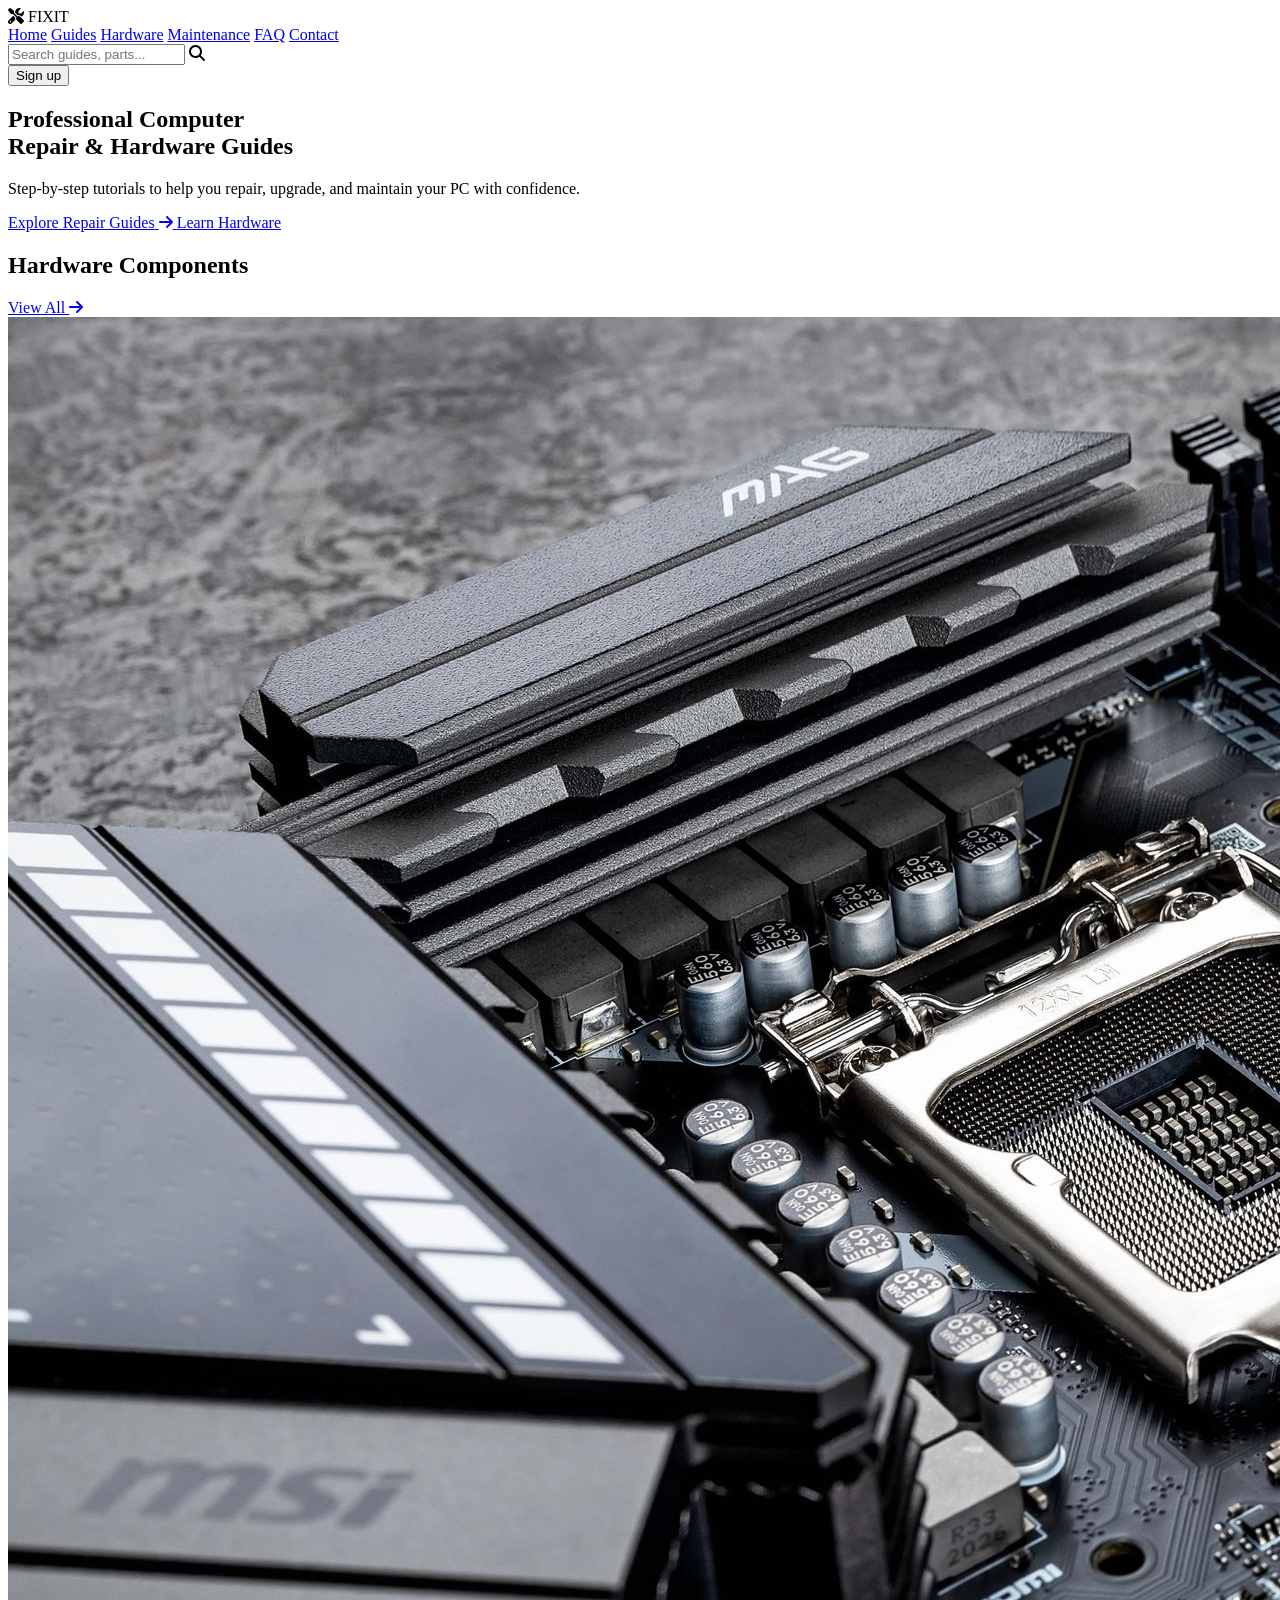
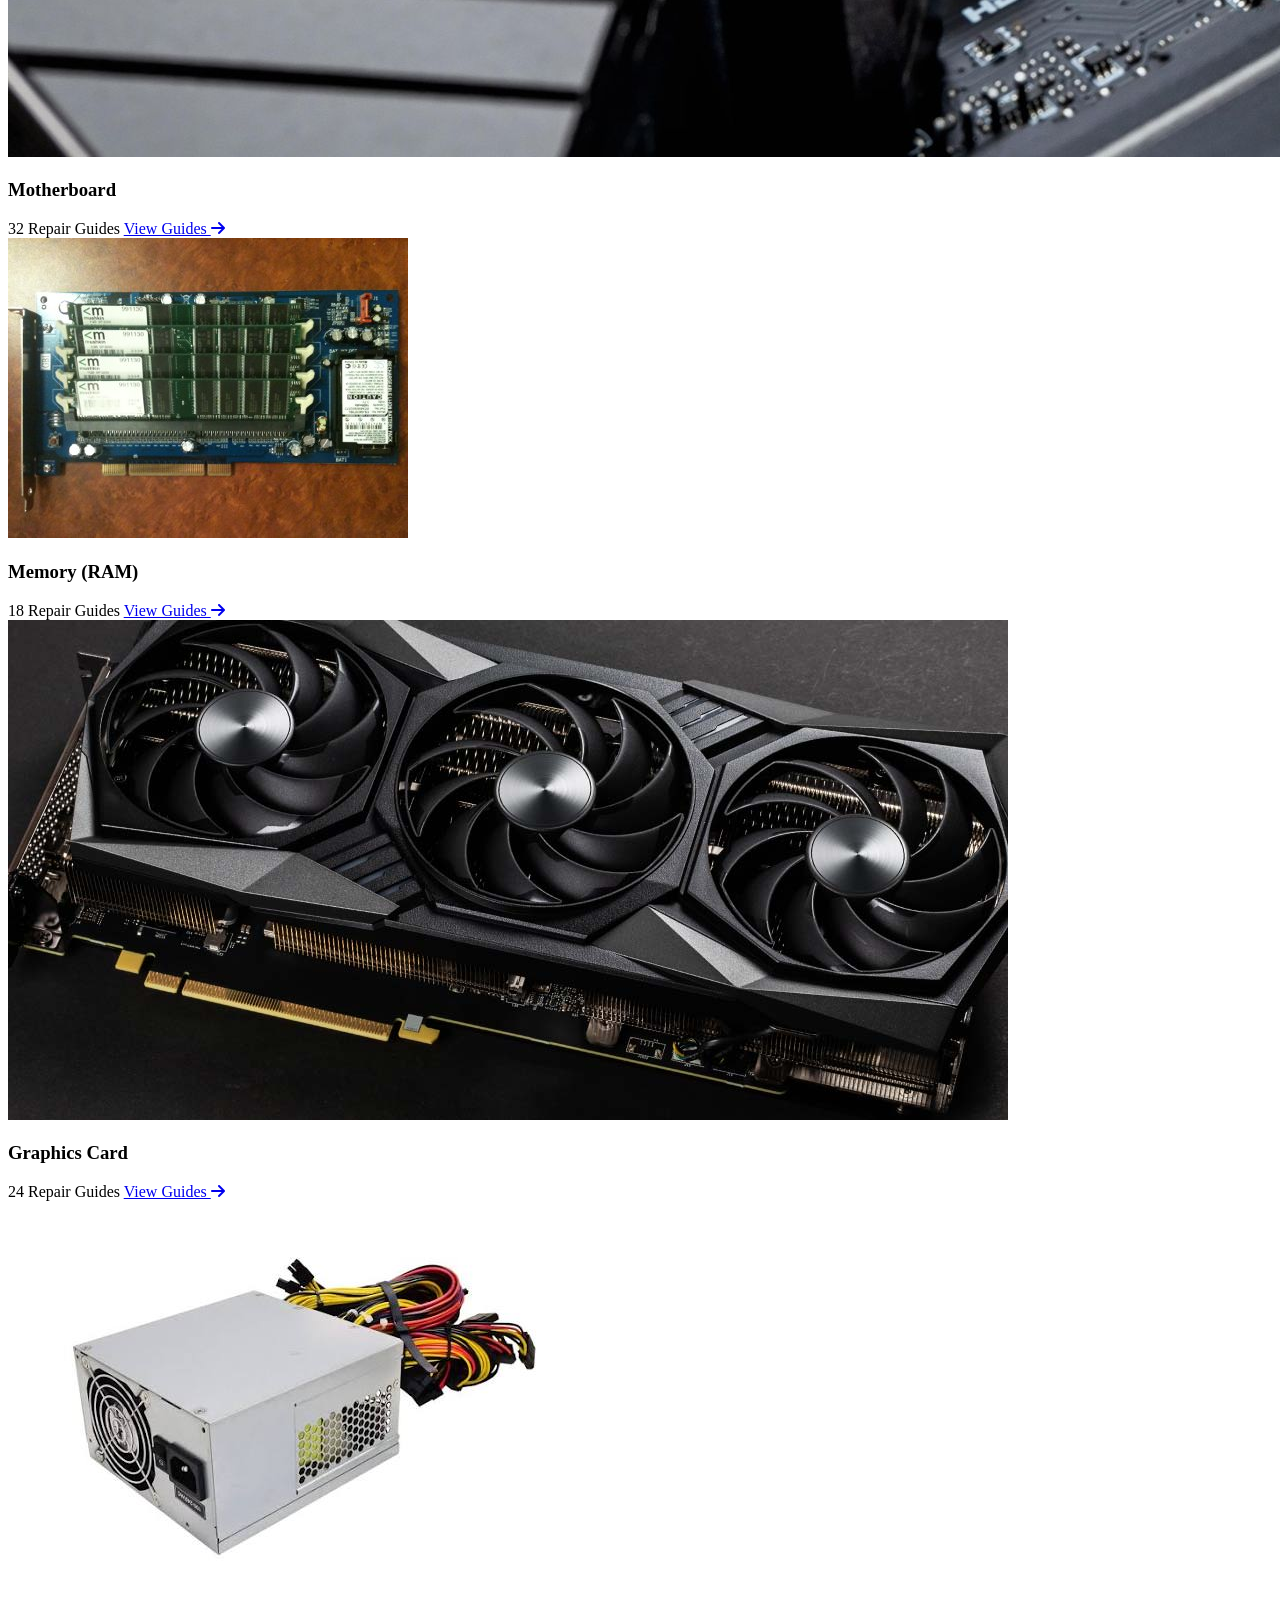
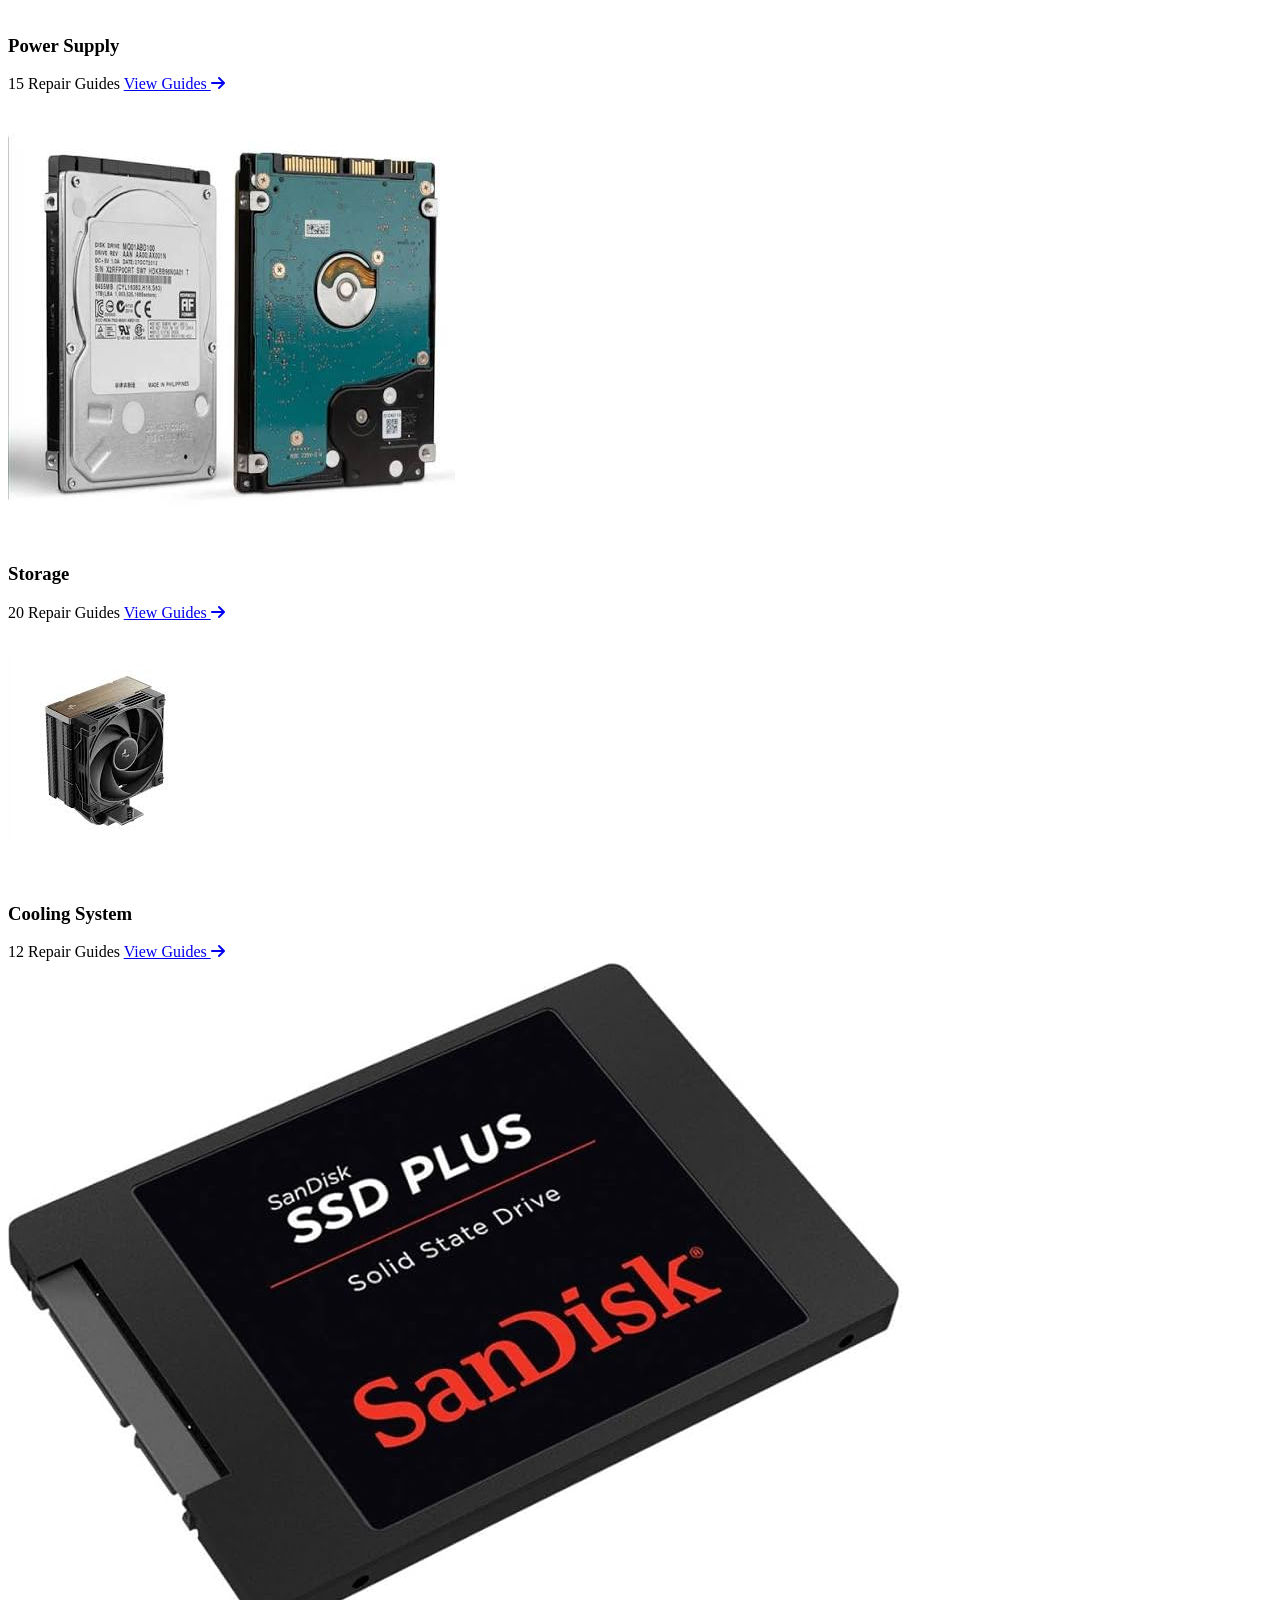
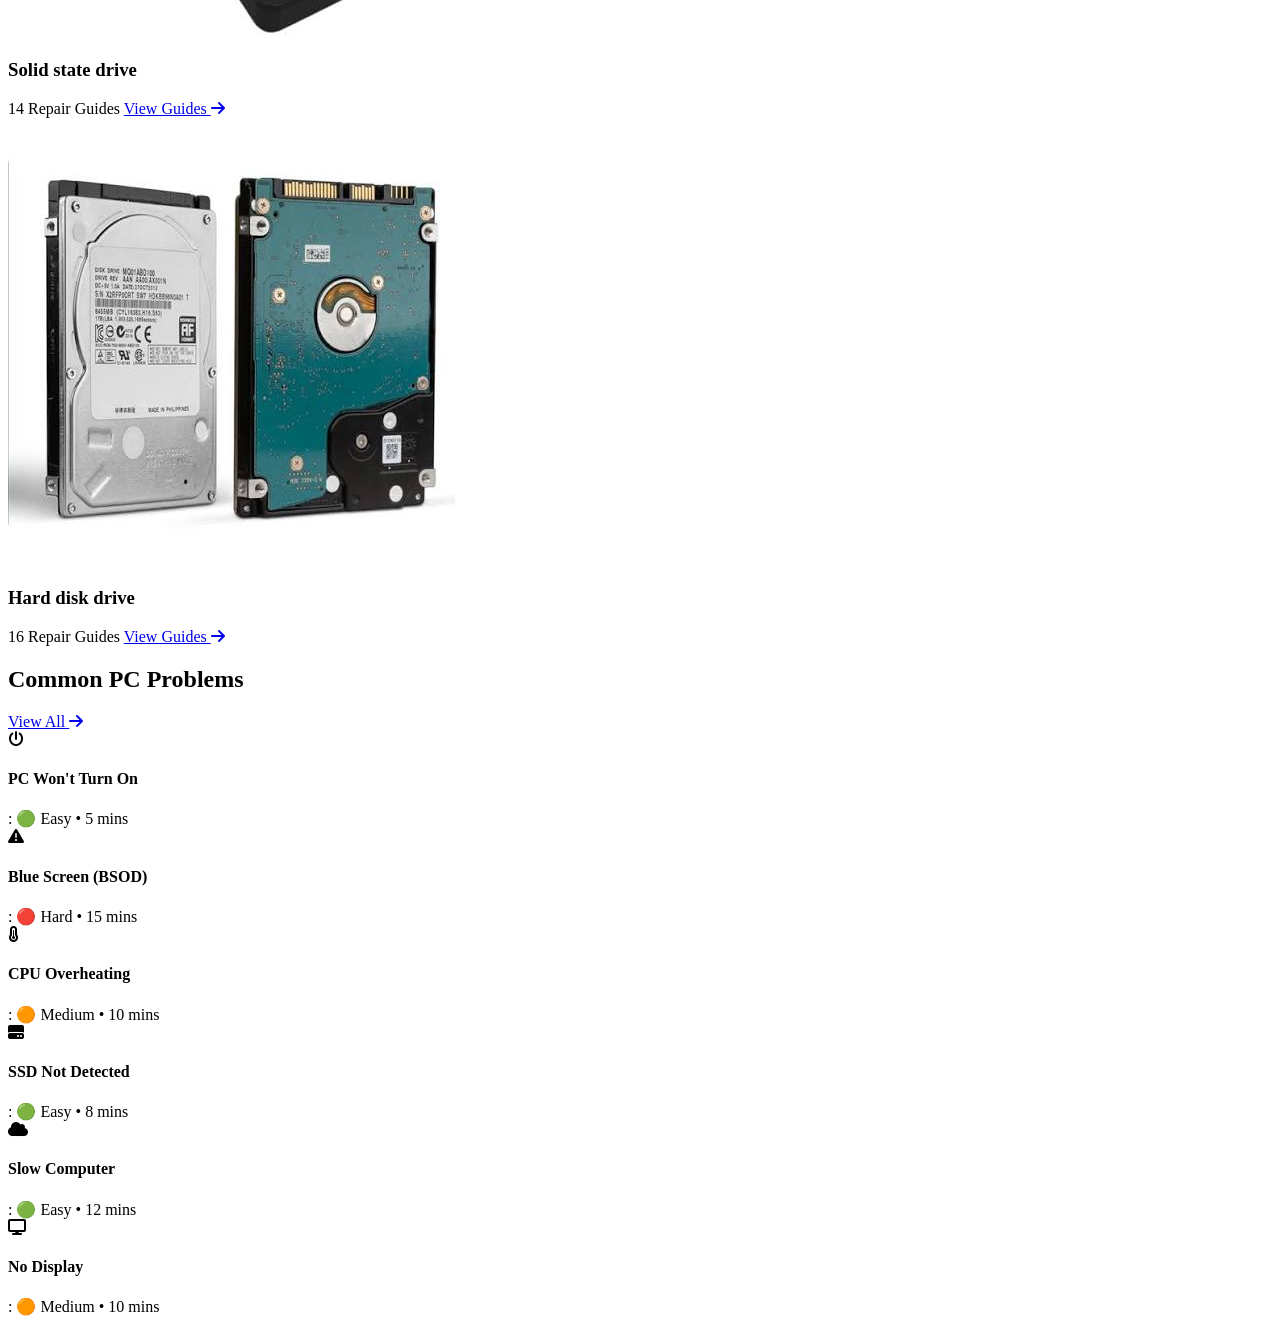
==== index.html @ 7f8d6d9f "Add files via upload" ====
<!DOCTYPE html>
<html lang="en">
<head>
    <meta charset="UTF-8">
    <meta name="viewport" content="width=device-width, initial-scale=1.0">
    <title>FIXIT - Hardware repair guide</title>

    <link rel="stylesheet" href="css/style.css">
    <link rel="icon" href="images/favicon.png" type="image/png">

<link rel="stylesheet"
href="https://cdnjs.cloudflare.com/ajax/libs/font-awesome/6.5.2/css/all.min.css">

</head>
<body>

<!-- ================= NAVBAR ================= -->

<header>

    <div class="logo">
        <i class="fa-solid fa-screwdriver-wrench"></i>
        <span>FIXIT</span>
    </div>

    <nav>

        <a href="index.html" class="active">Home</a>
        <a href="repair-guides.html">Guides</a>
        <a href="hardware.html">Hardware</a>
        <a href="maintenance.html">Maintenance</a>
        <a href="faqs.html">FAQ</a>
        <a href="contact.html">Contact</a>

    </nav>

    <div class="nav-right">

        <div class="search-box">
            <input type="text" placeholder="Search guides, parts...">
            <i class="fa-solid fa-magnifying-glass"></i>
        </div>
       
        <button>Sign up</button>

    </div> 

</header>

<!-- ================= HERO ================= -->

<section class="hero">

    <div class="hero-overlay">

        <div class="hero-content">

            <h1>
                Professional Computer <br>
                Repair &amp; Hardware Guides
            </h1>

            <p>
                Step-by-step tutorials to help you repair, upgrade,
                and maintain your PC with confidence.
            </p>

            <div class="hero-buttons">

                <a href="repair-guides.html" class="btn-primary">
                    <span>Explore Repair Guides</span>
                    <i class="fa-solid fa-arrow-right"></i>
                </a>
             
                <a href="hardware.html" class="btn-secondary">
                   <span>Learn Hardware</span>
                </a>

            </div>

        </div>

    </div>

</section>

<!--================ HARDWARE & PROBLEMS ================-->

<section class="hardware-section">

    <div class="hardware-container">

        <!--================ HARDWARE SECTION ================-->

        <div class="hardware-left">

            <div class="section-heading">

                <h2>Hardware Components</h2>

                <a href="hardware.html" class="view-all">
                    View All
                    <i class="fa-solid fa-arrow-right"></i>
                </a>

            </div>


            <div class="hardware-grid">

                <!-- Motherboard -->
                <div class="hardware-card">

                    <img src="images/motherboard.jpg" alt="Motherboard">

                    <h3>Motherboard</h3>

                    <span>32 Repair Guides</span>

                    <a href="hardware.html">
                        View Guides
                        <i class="fa-solid fa-arrow-right"></i>
                    </a>

                </div>


                <!-- RAM -->
                <div class="hardware-card">

                    <img src="images/ram.jpg" alt="Memory RAM">

                    <h3>Memory (RAM)</h3>

                    <span>18 Repair Guides</span>

                    <a href="hardware.html">
                        View Guides
                        <i class="fa-solid fa-arrow-right"></i>
                    </a>

                </div>


                <!-- GPU -->
                <div class="hardware-card">

                    <img src="images/gpu.jpg" alt="Graphics Card">

                    <h3>Graphics Card</h3>

                    <span>24 Repair Guides</span>

                    <a href="hardware.html">
                        View Guides
                        <i class="fa-solid fa-arrow-right"></i>
                    </a>

                </div>


                <!-- PSU -->
                <div class="hardware-card">

                    <img src="images/power supply.jpg" alt="Power Supply">

                    <h3>Power Supply</h3>

                    <span>15 Repair Guides</span>

                    <a href="hardware.html">
                        View Guides
                        <i class="fa-solid fa-arrow-right"></i>
                    </a>

                </div>


                <!-- Storage -->
                <div class="hardware-card">

                    <img src="images/hdd.jpg" alt="Storage">

                    <h3>Storage</h3>

                    <span>20 Repair Guides</span>

                    <a href="hardware.html">
                        View Guides
                        <i class="fa-solid fa-arrow-right"></i>
                    </a>

                </div>


                <!-- Cooling -->
                <div class="hardware-card">

                    <img src="images/cooler.jpg" alt="Cooling System">

                    <h3>Cooling System</h3>

                    <span>12 Repair Guides</span>

                    <a href="hardware.html">
                        View Guides
                        <i class="fa-solid fa-arrow-right"></i>
                    </a>

                </div>

<!-- SSD -->
<div class="hardware-card">

    <img src="images/ssd.jpg" alt="ssd">

    <h3>Solid state drive</h3>

    <span>14 Repair Guides</span>

    <a href="hardware.html">
        View Guides
        <i class="fa-solid fa-arrow-right"></i>
    </a>

</div>


<!-- HDD -->
<div class="hardware-card">

    <img src="images/hdd.jpg" alt="Computer Peripherals">

    <h3>Hard disk drive</h3>

    <span>16 Repair Guides</span>

    <a href="hardware.html">
        View Guides
        <i class="fa-solid fa-arrow-right"></i>
    </a>

</div>
            </div>

        </div>


        <!--================ PROBLEMS SECTION ================-->

        <div class="hardware-right">

            <div class="section-heading">

                <h2>Common PC Problems</h2>

                <a href="repair-guides.html" class="view-all">
                    View All
                    <i class="fa-solid fa-arrow-right"></i>
                </a>

            </div>


            <div class="problem-list">

                <div class="problem-item">

                    <i class="fa-solid fa-power-off"></i>

                    <div>
                        <h4>PC Won't Turn On</h4>
                        <span>: 🟢 Easy • 5 mins</span>
                    </div>

                </div>


                <div class="problem-item">

                    <i class="fa-solid fa-triangle-exclamation"></i>

                    <div>
                        <h4>Blue Screen (BSOD)</h4>
                        <span>: 🔴 Hard • 15 mins</span>
                    </div>

                </div>


                <div class="problem-item">

                    <i class="fa-solid fa-temperature-three-quarters"></i>

                    <div>
                        <h4>CPU Overheating</h4>
                        <span>: 🟠 Medium • 10 mins</span>
                    </div>

                </div>


                <div class="problem-item">

                    <i class="fa-solid fa-hard-drive"></i>

                    <div>
                        <h4>SSD Not Detected</h4>
                        <span>: 🟢 Easy • 8 mins</span>
                    </div>

                </div>


                <div class="problem-item">

                    <i class="fa-solid fa-cloud"></i>

                    <div>
                        <h4>Slow Computer</h4>
                        <span>: 🟢 Easy • 12 mins</span>
                    </div>

                </div>


                <div class="problem-item">

                    <i class="fa-solid fa-display"></i>

                    <div>
                        <h4>No Display</h4>
                        <span>: 🟠 Medium • 10 mins</span>
                    </div>

                </div>

            </div>

        </div>

    </div>

</section>

  <script src="js/script.js"></script>


</body>
</html>
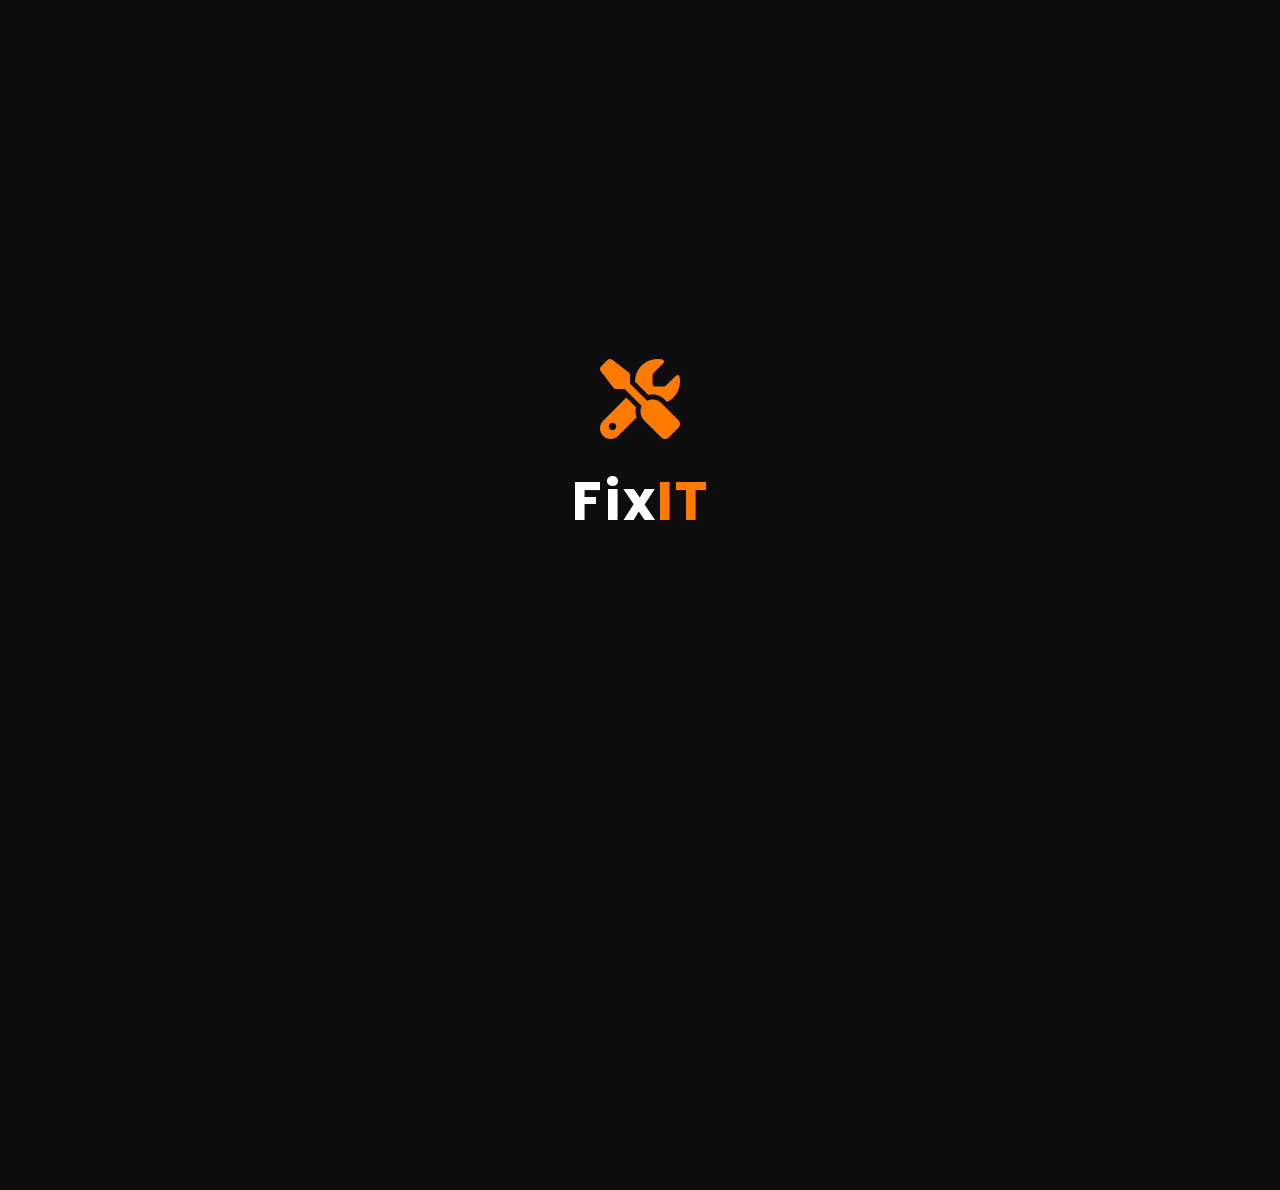
==== commit b03b0a86: "Add files via upload" ====
--- a/index.html
+++ b/index.html
@@ -3,9 +3,10 @@
 <head>
     <meta charset="UTF-8">
     <meta name="viewport" content="width=device-width, initial-scale=1.0">
-    <title>FIXIT - Hardware repair guide</title>
+    <title>FIXIT - Home</title>
 
     <link rel="stylesheet" href="css/style.css">
+
     <link rel="icon" href="images/favicon.png" type="image/png">
 
 <link rel="stylesheet"
@@ -14,55 +15,112 @@
 </head>
 <body>
 
-<!-- ================= NAVBAR ================= -->
+    <!-- ================= NAVBAR ================= -->
 
 <header>
 
-    <div class="logo">
+    <a href="index.html" class="logo">
         <i class="fa-solid fa-screwdriver-wrench"></i>
         <span>FIXIT</span>
-    </div>
-
-    <nav>
-
-        <a href="index.html" class="active">Home</a>
-        <a href="repair-guides.html">Guides</a>
-        <a href="hardware.html">Hardware</a>
-        <a href="maintenance.html">Maintenance</a>
-        <a href="faqs.html">FAQ</a>
-        <a href="contact.html">Contact</a>
-
-    </nav>
-
-    <div class="nav-right">
-
+    </a>
+
+    <nav id="navbar">
+
+    <!-- Mobile Search -->
+    <div class="mobile-search">
         <div class="search-box">
             <input type="text" placeholder="Search guides, parts...">
             <i class="fa-solid fa-magnifying-glass"></i>
         </div>
-       
-        <button>Sign up</button>
-
-    </div> 
+    </div>
+
+    <a href="index.html">
+        <i class="fa-solid fa-house nav-icon"></i>
+        Home
+    </a>
+
+    <a href="repair-guides.html">
+        <i class="fa-solid fa-book-open nav-icon"></i>
+        Guides
+    </a>
+
+    <a href="hardware.html">
+        <i class="fa-solid fa-microchip nav-icon"></i>
+        Hardware
+    </a>
+
+    <a href="maintenance.html">
+        <i class="fa-solid fa-screwdriver-wrench nav-icon"></i>
+        Maintenance
+    </a>
+
+    <a href="contact.html">
+        <i class="fa-solid fa-envelope nav-icon"></i>
+        Contact
+    </a>
+
+    <a href="contact.html">
+        <i class="fa-solid fa-star nav-icon"></i>
+        Rate Us
+    </a>
+
+    <button class="mobile-signup">
+        <i class="fa-solid fa-user-plus"></i>
+        Sign Up
+    </button>
+
+</nav>
+
+    <div class="menu-toggle" id="menu-toggle">
+        <span></span>
+        <span></span>
+        <span></span>
+    </div>
+
+    <!-- Desktop Only -->
+    <div class="nav-right">
+
+        <div class="search-box">
+            <input type="text" placeholder="Search guides, parts...">
+            <i class="fa-solid fa-magnifying-glass"></i>
+        </div>
+
+        <button>Sign Up</button>
+
+    </div>
 
 </header>
+<div class="menu-overlay" id="menu-overlay"></div>
+
+<!-- ================= PRELOADER ================= -->
+<div id="preloader">
+
+    <div class="loader-content">
+
+        <i class="fa-solid fa-screwdriver-wrench"></i>
+
+        <h1>Fix<span>IT</span></h1>
+
+    </div>
+
+</div>
 
 <!-- ================= HERO ================= -->
 
-<section class="hero">
+<section class="hero reveal">
 
     <div class="hero-overlay">
 
         <div class="hero-content">
 
             <h1>
-                Professional Computer <br>
-                Repair &amp; Hardware Guides
+                 Professional Computer <br>
+                 Repair & Hardware Guides
             </h1>
 
             <p>
-                Step-by-step tutorials to help you repair, upgrade,
-                and maintain your PC with confidence.
+             Step-by-step tutorials to help you repair, upgrade,
+              and maintain your PC with confidence.
             </p>
 
             <div class="hero-buttons">
@@ -343,8 +401,35 @@
 
 </section>
 
-  <script src="js/script.js"></script>
-
+
+<script src="js/navbar.js"></script>
+<script src="js/animation.js"></script>
+
+<script>
+const preloader = document.getElementById("preloader");
+
+// Check if the intro has already been shown
+if (sessionStorage.getItem("fixitIntroShown")) {
+
+    preloader.style.display = "none";
+
+} else {
+
+    window.addEventListener("load", () => {
+
+        setTimeout(() => {
+
+            preloader.classList.add("hide");
+
+            // Remember that the intro has been shown
+            sessionStorage.setItem("fixitIntroShown", "true");
+
+        }, 1800);
+
+    });
+
+}
+</script>
 
 </body>
 </html>
--- a/css/style.css
+++ b/css/style.css
@@ -0,0 +1,34 @@
+@import url("navbar.css");
+@import url("home.css");
+@import url("maintenance.css");
+@import url("Repair-guides.css");
+@import url("hardware.css");
+@import url("contact.css");
+@import url("PRELOADING.css");
+@import url("responsive.css");
+@import url("hamburger.css");
+@import url("footer.css");
+@import url("animation.css");
+
+
+
+/*========== RESET ==========*/
+
+*{
+    margin:0;
+    padding:0;
+    box-sizing:border-box;
+}
+
+body{
+    font-family:'Poppins',sans-serif;
+    background:#0d0d0d;
+    color:#fff;
+}
+
+html,
+body{
+    overflow-x:hidden;
+        height: 100vh;
+
+}
